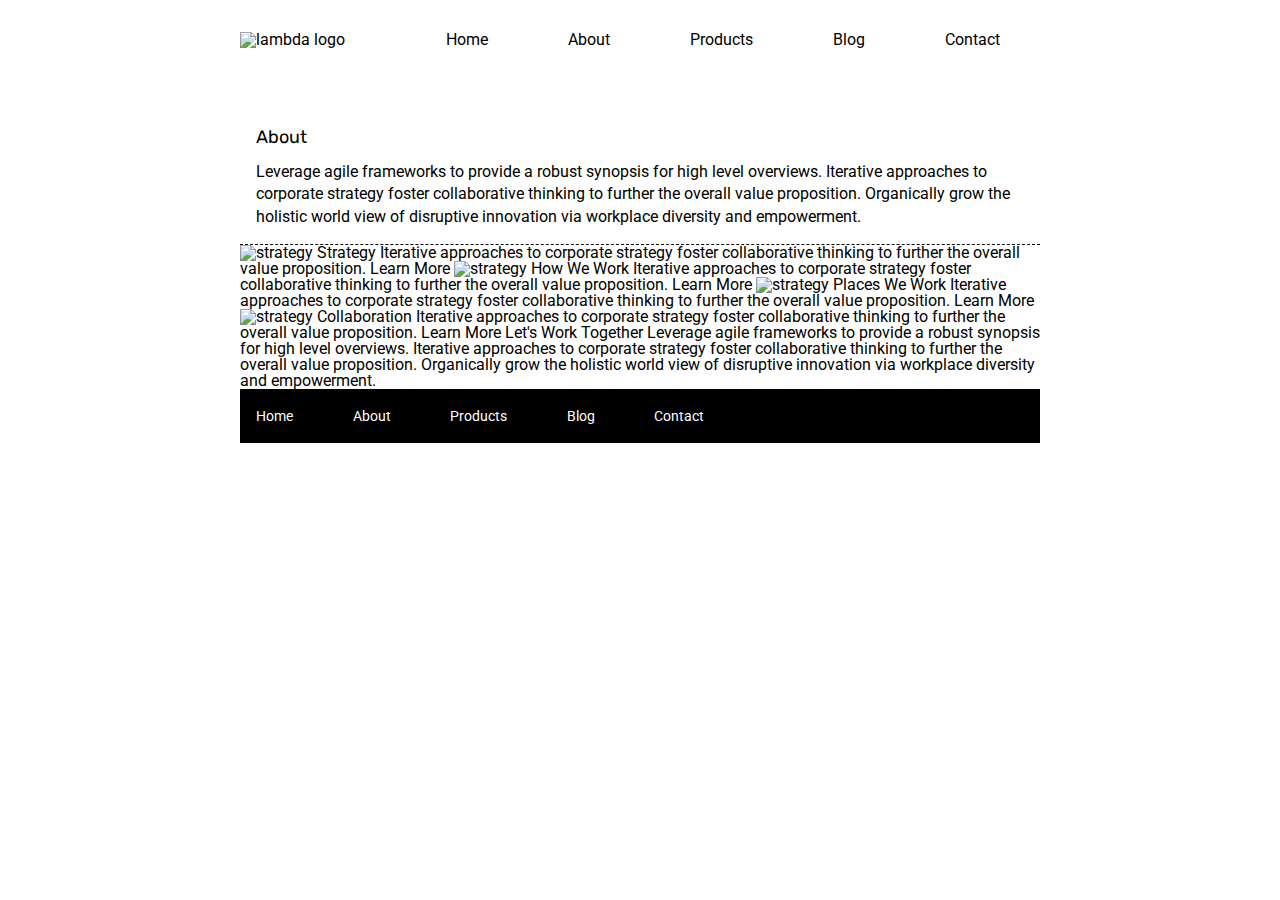
==== about.html @ a9d98f83 "add missing header and fixed top-content styles on about page" ====
<!doctype html>

<html lang="en">

<head>
  <meta charset="utf-8">

  <title>Sprint Challenge - About</title>

  <link href="https://fonts.googleapis.com/css?family=Roboto|Rubik" rel="stylesheet">
  <link rel="stylesheet" href="css/index.css">

</head>

<body>

  <div class="container about-page">

    <header>
      <div class="logo-container">
        <img class="logo" src="./img/lambda-black.png" alt="lambda logo" srcset="">
      </div>
      <nav class="navbar">
        <ul>
          <li><a href="#">Home</a></li>
          <li><a href="./about.html">About</a></li>
          <li><a href="#">Products</a></li>
          <li><a href="#">Blog</a></li>
          <li><a href="#">Contact</a></li>
        </ul>
      </nav>
    </header>
    <section class="jumbotron">
      <img class="jumbo-img" src="./img/jumbo-about.png" alt="" srcset="">
    </section>

    <section class="top-content-about">
      <div class="text-container">
        <h3>About</h3>
        <p>Leverage agile frameworks to provide a robust synopsis for high level overviews. Iterative approaches to
          corporate
          strategy foster collaborative thinking to further the overall value proposition. Organically grow the holistic
          world
          view of disruptive innovation via workplace diversity and empowerment.</p>
      </div>


    </section>
    <section class="middle-content-about">

    </section>
    <section class="bottom-content-about">

    </section>

    <img src="img/about-plan.png" alt="strategy">

    Strategy

    Iterative approaches to corporate strategy foster collaborative thinking to further the overall value proposition.

    Learn More



    <img src="img/about-working.png" alt="strategy">

    How We Work

    Iterative approaches to corporate strategy foster collaborative thinking to further the overall value proposition.

    Learn More



    <img src="img/about-office.png" alt="strategy">

    Places We Work

    Iterative approaches to corporate strategy foster collaborative thinking to further the overall value proposition.

    Learn More

    <img src="img/about-meeting.png" alt="strategy">

    Collaboration

    Iterative approaches to corporate strategy foster collaborative thinking to further the overall value proposition.

    Learn More

    Let's Work Together

    Leverage agile frameworks to provide a robust synopsis for high level overviews. Iterative approaches to corporate
    strategy foster collaborative thinking to further the overall value proposition. Organically grow the holistic world
    view of disruptive innovation via workplace diversity and empowerment.

    <footer>
      <nav>
        <a href="index.html">Home</a>
        <a href="#">About</a>
        <a href="#">Products</a>
        <a href="#">Blog</a>
        <a href="#">Contact</a>
      </nav>
    </footer>
  </div><!-- container -->
</body>

</html>
---- css/index.css ----
/* http://meyerweb.com/eric/tools/css/reset/ 
   v2.0 | 20110126
   License: none (public domain)
*/

html,
body,
div,
span,
applet,
object,
iframe,
h1,
h2,
h3,
h4,
h5,
h6,
p,
blockquote,
pre,
a,
abbr,
acronym,
address,
big,
cite,
code,
del,
dfn,
em,
img,
ins,
kbd,
q,
s,
samp,
small,
strike,
strong,
sub,
sup,
tt,
var,
b,
u,
i,
center,
dl,
dt,
dd,
ol,
ul,
li,
fieldset,
form,
label,
legend,
table,
caption,
tbody,
tfoot,
thead,
tr,
th,
td,
article,
aside,
canvas,
details,
embed,
figure,
figcaption,
footer,
header,
hgroup,
menu,
nav,
output,
ruby,
section,
summary,
time,
mark,
audio,
video {
    margin: 0;
    padding: 0;
    border: 0;
    font-size: 100%;
    font: inherit;
    vertical-align: baseline;
}

/* HTML5 display-role reset for older browsers */
article,
aside,
details,
figcaption,
figure,
footer,
header,
hgroup,
menu,
nav,
section {
    display: block;
}

body {
    line-height: 1;
}

ol,
ul {
    list-style: none;
}

blockquote,
q {
    quotes: none;
}

blockquote:before,
blockquote:after,
q:before,
q:after {
    content: '';
    content: none;
}

table {
    border-collapse: collapse;
    border-spacing: 0;
}

* {
    box-sizing: border-box;
}

html,
body {
    height: 100%;
    font-family: 'Roboto', sans-serif;
}

h1,
h2,
h3,
h4,
h5 {
    font-size: 18px;
    margin-bottom: 15px;
    font-family: 'Rubik', sans-serif;
}

p {
    line-height: 1.4;
}

.container {
    width: 800px;
    margin: 0 auto;
}

header {
    display: flex;
    justify-content: space-between;
    padding: 2rem 0;
    align-items: baseline;
}

ul {
    display: flex;
    justify-content: space-between;
}

li {
    padding: 0 2.5rem;
}

nav a {
    text-decoration: none;
    color: unset;
}

nav a:hover {
    text-shadow: 1px 5px 1px rgba(0, 0, 0, 0.2);
}

.jumbotron {
    margin: 0 0 1rem 0;
}

.jumbo-img {
    width: 100%
}

.top-content {
    display: flex;
    flex-wrap: wrap;
    justify-content: space-evenly;
    margin-bottom: 20px;
    border-bottom: 1px dashed black;
}

.top-content .text-container {
    width: 48%;
    padding: 0 1%;
    padding-bottom: 20px;
}

.middle-content {
    margin-bottom: 20px;
    border-bottom: 1px dashed black;
}

.middle-content h2 {
    padding: 0 2%;
    margin-bottom: 0;
}

.middle-content .boxes {
    display: flex;
    flex-wrap: wrap;
    justify-content: space-evenly;
}

.middle-content .boxes .box {
    width: 12.5%;
    height: 100px;
    margin: 20px 2.5%;
    color: white;
    display: flex;
    align-items: center;
    justify-content: center;
}

.box1 {
    background-color: teal;
}

.box2 {
    background-color: gold;
}

.box3 {
    background-color: cadetblue;
}

.box4 {
    background-color: coral;
}

.box5 {
    background-color: crimson;
}

.box6 {
    background-color: forestgreen;
}

.box7 {
    background-color: darkorchid;
}

.box8 {
    background-color: hotpink;
}

.box9 {
    background-color: indigo;
}

.box10 {
    background-color: dodgerblue;
}

.bottom-content {
    display: flex;
    margin: 0 2% 20px;
    justify-content: space-around;
}

.bottom-content .text-container {
    padding-right: 4%;
}

.bottom-content .text-container:last-child {
    padding-right: 0;
}

footer {
    width: 100%;
    background: black;
}

footer nav {
    width: 60%;
    display: flex;
    justify-content: space-between;
    align-items: center;
    padding: 20px 2%;
    font-size: 14px;
}

footer nav a {
    color: white;
    text-decoration: none;
}

.top-content-about {
    border-bottom: 1px dashed #000;
}

.top-content-about .text-container {
    padding: 1rem;
}
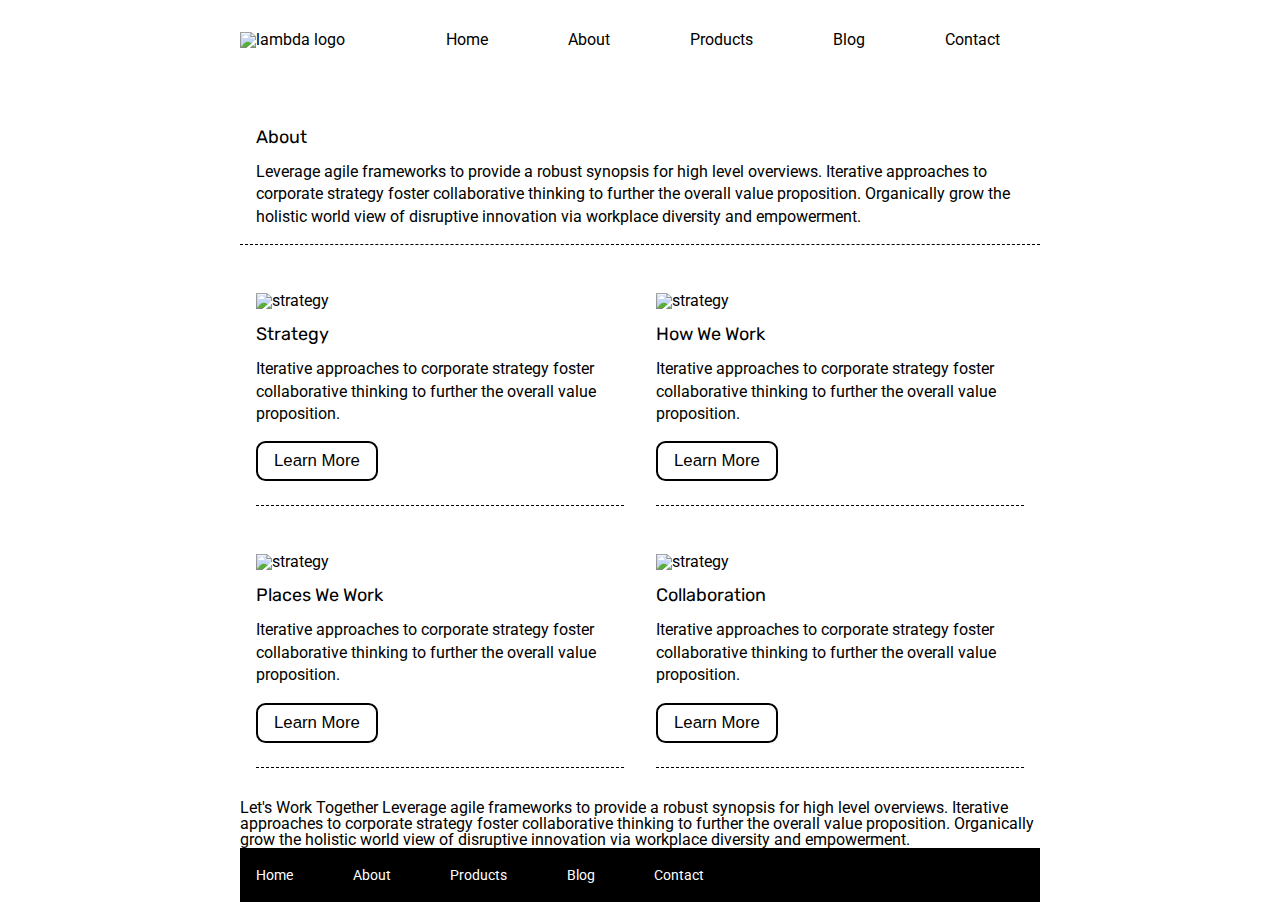
==== commit e5c6d709: "add appropriate markup and styles to the middle content of the about page" ====
--- a/about.html
+++ b/about.html
@@ -43,52 +43,57 @@
           world
           view of disruptive innovation via workplace diversity and empowerment.</p>
       </div>
-
-
     </section>
     <section class="middle-content-about">
 
+      <div class="card">
+
+        <img src="img/about-plan.png" alt="strategy">
+
+        <h4>Strategy</h4>
+
+        <p>Iterative approaches to corporate strategy foster collaborative thinking to further the overall value
+          proposition.</p>
+
+        <a href="#"><button>Learn More</button></a>
+      </div>
+      <div class="card">
+        <img src="img/about-working.png" alt="strategy">
+
+        <h4>How We Work</h4>
+
+        <p>Iterative approaches to corporate strategy foster collaborative thinking to further the overall value
+          proposition.</p>
+
+        <a href="#"><button>Learn More</button></a>
+      </div>
+      <div class="card">
+
+        <img src="img/about-office.png" alt="strategy">
+
+        <h4>Places We Work</h4>
+
+        <p>Iterative approaches to corporate strategy foster collaborative thinking to further the overall value
+          proposition.</p>
+
+        <a href="#"><button>Learn More</button></a>
+      </div>
+      <div class="card">
+
+        <img src="img/about-meeting.png" alt="strategy">
+
+        <h4>Collaboration</h4>
+
+        <p>Iterative approaches to corporate strategy foster collaborative thinking to further the overall value
+          proposition.</p>
+
+        <a href="#"><button>Learn More</button></a>
+
+      </div>
     </section>
     <section class="bottom-content-about">
 
     </section>
-
-    <img src="img/about-plan.png" alt="strategy">
-
-    Strategy
-
-    Iterative approaches to corporate strategy foster collaborative thinking to further the overall value proposition.
-
-    Learn More
-
-
-
-    <img src="img/about-working.png" alt="strategy">
-
-    How We Work
-
-    Iterative approaches to corporate strategy foster collaborative thinking to further the overall value proposition.
-
-    Learn More
-
-
-
-    <img src="img/about-office.png" alt="strategy">
-
-    Places We Work
-
-    Iterative approaches to corporate strategy foster collaborative thinking to further the overall value proposition.
-
-    Learn More
-
-    <img src="img/about-meeting.png" alt="strategy">
-
-    Collaboration
-
-    Iterative approaches to corporate strategy foster collaborative thinking to further the overall value proposition.
-
-    Learn More
-
     Let's Work Together
 
     Leverage agile frameworks to provide a robust synopsis for high level overviews. Iterative approaches to corporate
--- a/css/index.css
+++ b/css/index.css
@@ -315,4 +315,31 @@
 
 .top-content-about .text-container {
     padding: 1rem;
+}
+
+.middle-content-about {
+    margin: 1rem 0;
+    display: flex;
+    flex-wrap: wrap;
+    justify-content: space-between;
+}
+
+.card {
+    margin: 1rem;
+    width: 46%;
+    padding: 1rem 0;
+    border-bottom: 1px dashed #000;
+}
+
+.card h4 {
+    margin-top: 1rem;
+}
+
+.card button {
+    margin: 1rem 0 .5rem 0;
+    padding: .5rem 1rem;
+    font-size: 1.05rem;
+    background-color: transparent;
+    border: 2px solid black;
+    border-radius: .6rem;
 }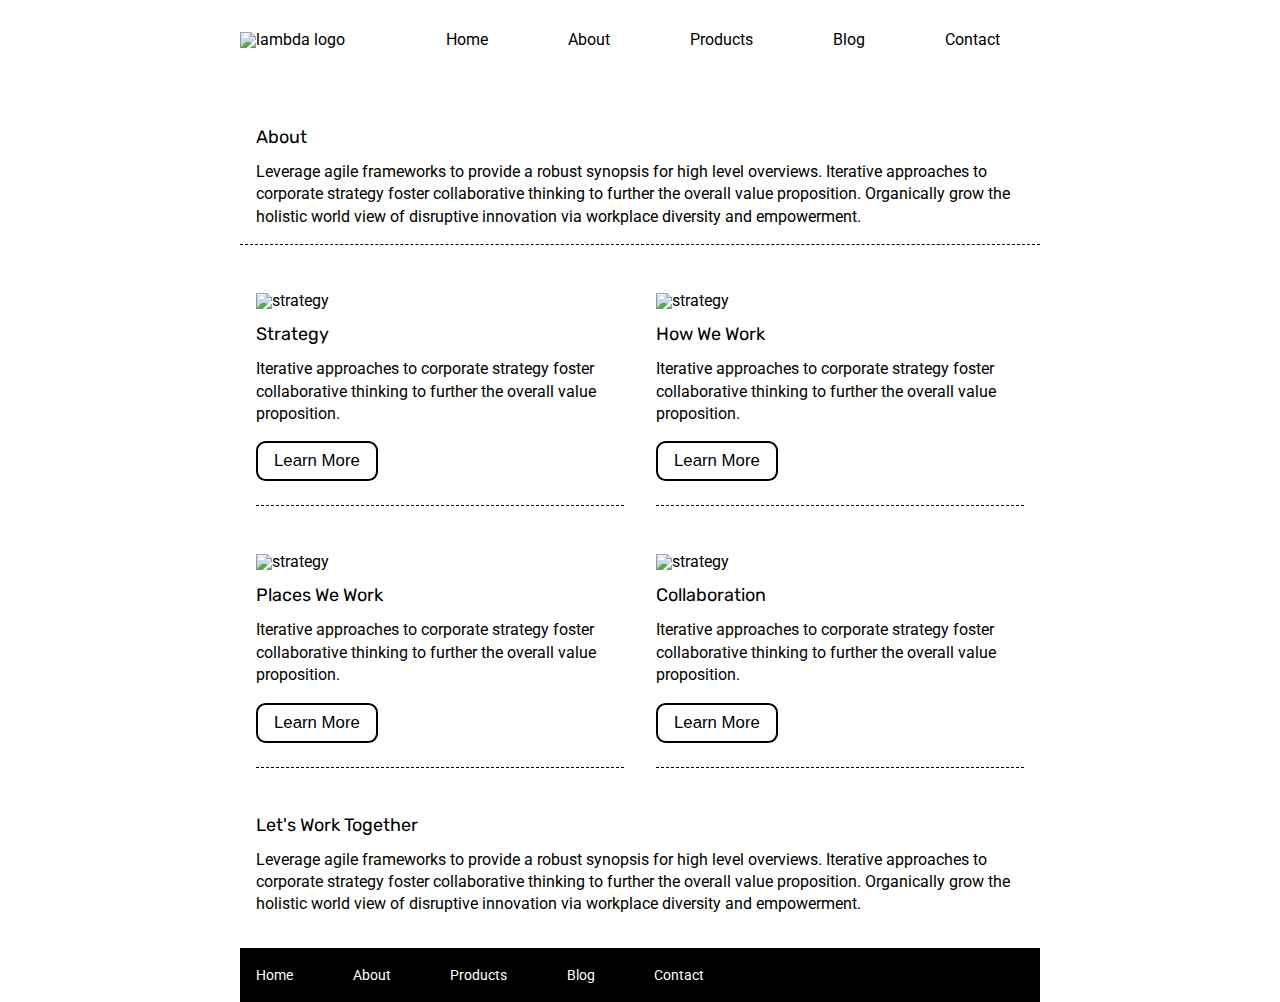
==== commit 69b045e5: "add approriate markup and style to bottom content of about page (MVP Complete)" ====
--- a/about.html
+++ b/about.html
@@ -22,7 +22,7 @@
       </div>
       <nav class="navbar">
         <ul>
-          <li><a href="#">Home</a></li>
+          <li><a href="./index.html">Home</a></li>
           <li><a href="./about.html">About</a></li>
           <li><a href="#">Products</a></li>
           <li><a href="#">Blog</a></li>
@@ -92,13 +92,17 @@
       </div>
     </section>
     <section class="bottom-content-about">
+      <div class="text-container">
+        <h4>Let's Work Together</h4>
 
+        <p>Leverage agile frameworks to provide a robust synopsis for high level overviews. Iterative approaches to
+          corporate
+          strategy foster collaborative thinking to further the overall value proposition. Organically grow the holistic
+          world
+          view of disruptive innovation via workplace diversity and empowerment.</p>
+      </div>
     </section>
-    Let's Work Together
 
-    Leverage agile frameworks to provide a robust synopsis for high level overviews. Iterative approaches to corporate
-    strategy foster collaborative thinking to further the overall value proposition. Organically grow the holistic world
-    view of disruptive innovation via workplace diversity and empowerment.
 
     <footer>
       <nav>
--- a/css/index.css
+++ b/css/index.css
@@ -342,4 +342,8 @@
     background-color: transparent;
     border: 2px solid black;
     border-radius: .6rem;
+}
+
+.bottom-content-about .text-container {
+    margin: 2rem 1rem;
 }